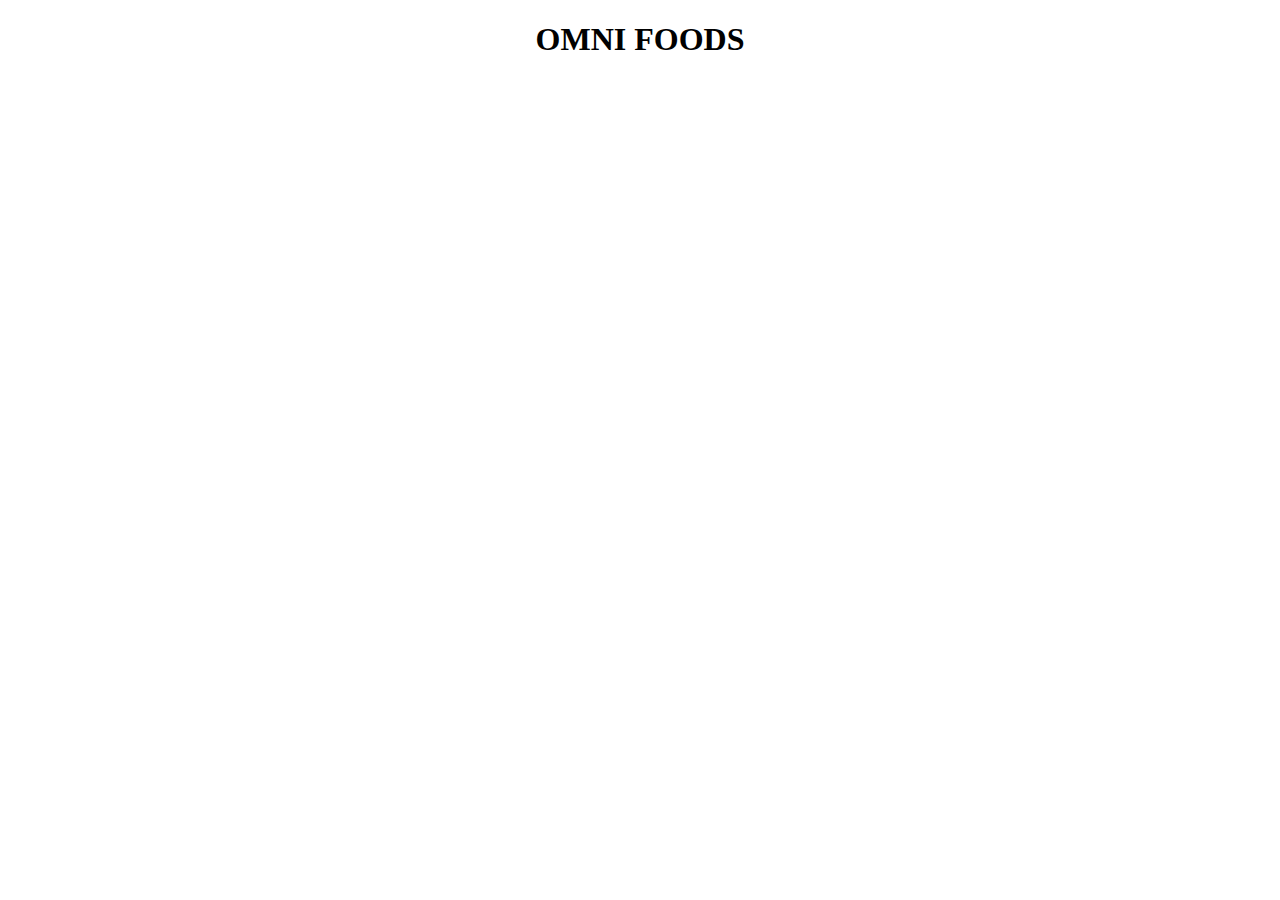
==== Omni Food Project/index.html @ e52f9934 "dashboard page changes" ====
<!DOCTYPE html>
<html lang="en">
<head>
    <meta charset="UTF-8">
    <meta name="viewport" content="width=device-width, initial-scale=1.0">
    <title>Document</title>
</head>
<body>
    <h1><center>OMNI FOODS</center></h1> 
</body>
</html>
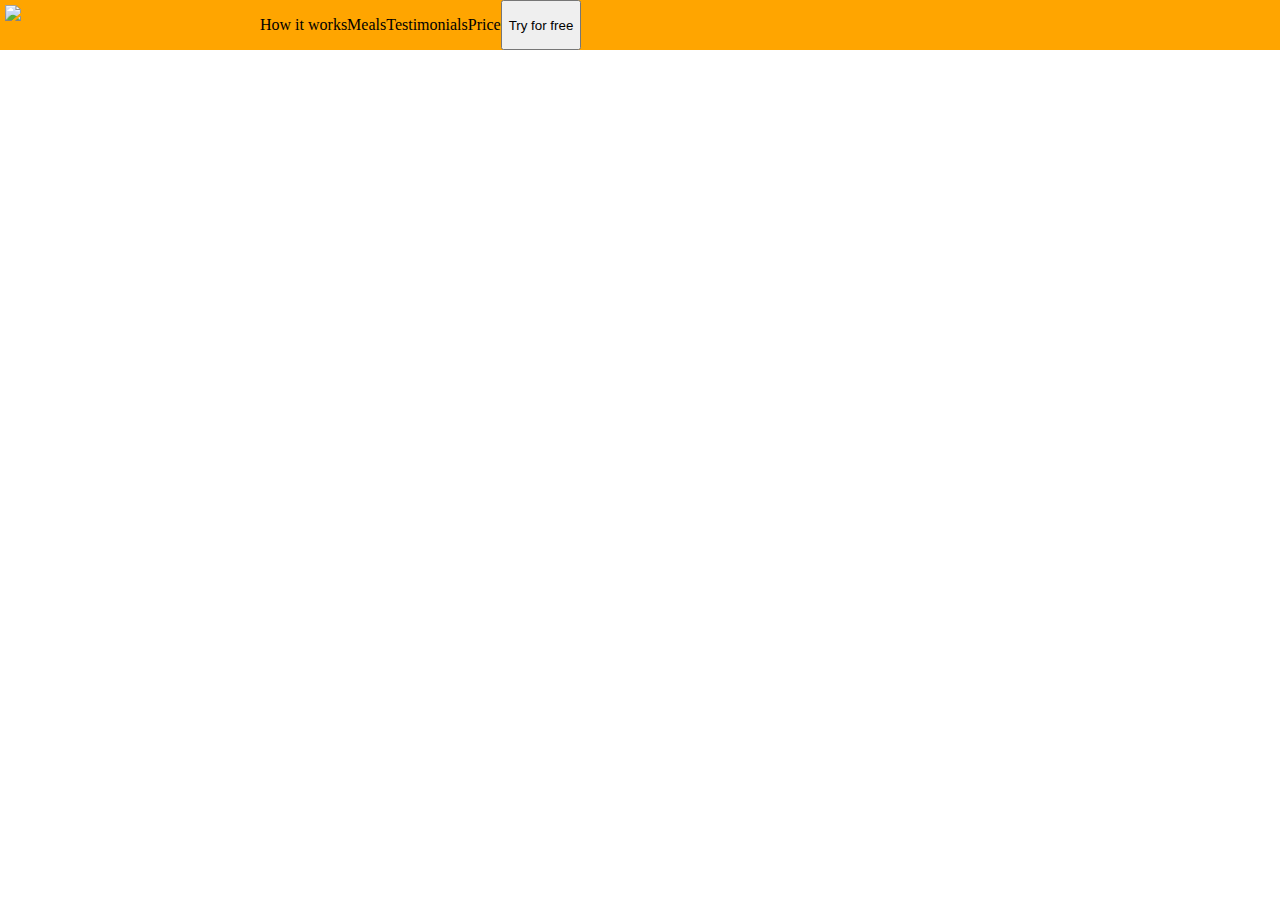
==== commit 658cf9cc: "Dashboard page navigation" ====
--- a/Omni Food Project/index.html
+++ b/Omni Food Project/index.html
@@ -4,8 +4,17 @@
     <meta charset="UTF-8">
     <meta name="viewport" content="width=device-width, initial-scale=1.0">
     <title>Document</title>
+    <link rel="stylesheet" href="index.css">
 </head>
-<body>
-    <h1><center>OMNI FOODS</center></h1> 
+<body> 
+    <div class="page-header">
+        <img src="https://omnifood.dev/img/omnifood-logo.png" class="header-logo">
+        <p>How it works</p>
+        <p>Meals</p>
+        <p>Testimonials</p>
+        <p>Price</p>
+        <button>Try for free</button>
+    </div>
+    
 </body>
 </html>--- a/Omni Food Project/index.css
+++ b/Omni Food Project/index.css
@@ -0,0 +1,16 @@
+body {
+    margin: 0;
+}
+
+.page-header {
+    background-color: orange;
+    margin: 0;
+    display: flex;
+}
+
+
+.header-logo {
+    width: 250px;
+    margin: 5px;
+}
+
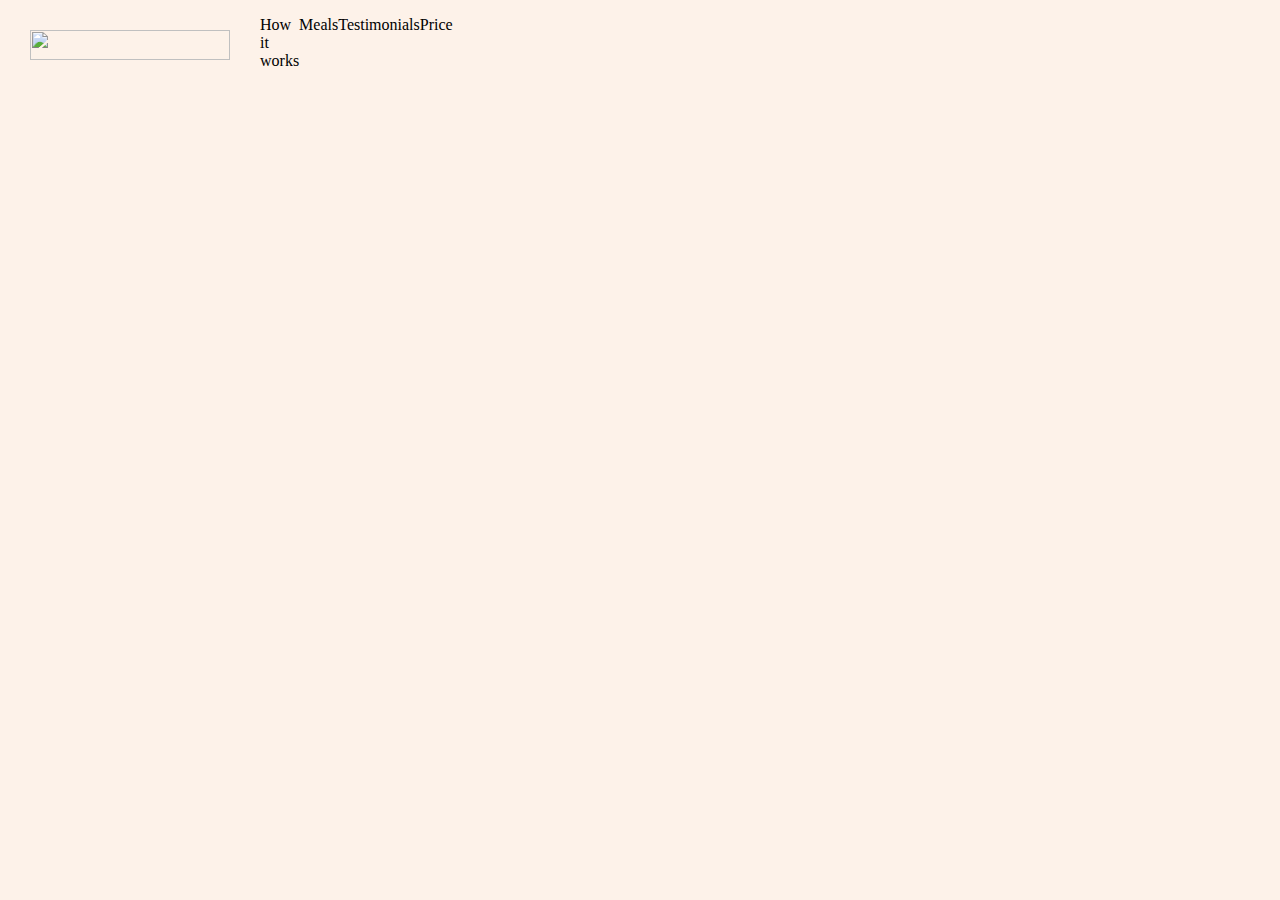
==== commit 7ef0cbe1: "Header changes" ====
--- a/Omni Food Project/index.html
+++ b/Omni Food Project/index.html
@@ -3,7 +3,7 @@
 <head>
     <meta charset="UTF-8">
     <meta name="viewport" content="width=device-width, initial-scale=1.0">
-    <title>Document</title>
+    <title>Omni Food</title>
     <link rel="stylesheet" href="index.css">
 </head>
 <body> 
@@ -13,7 +13,7 @@
         <p>Meals</p>
         <p>Testimonials</p>
         <p>Price</p>
-        <button>Try for free</button>
+        <button class="try-button">Try for free</button>
     </div>
     
 </body>
--- a/Omni Food Project/index.css
+++ b/Omni Food Project/index.css
@@ -1,16 +1,31 @@
 body {
     margin: 0;
+    background-color: #fdf2e9;
 }
 
 .page-header {
-    background-color: orange;
     margin: 0;
     display: flex;
+    flex-direction: ;
+
 }
 
 
 .header-logo {
-    width: 250px;
-    margin: 5px;
+    width: 200px;
+    height: 30px;
+    margin: 30px;
 }
 
+.try-button {
+    background-color: #e67e22;
+    color: white;
+    width: 100px;
+    height: 50px;
+    border: none;
+    border-radius: 10px;
+    margin-top: 20px;
+    margin-left: 900px;
+    
+}
+
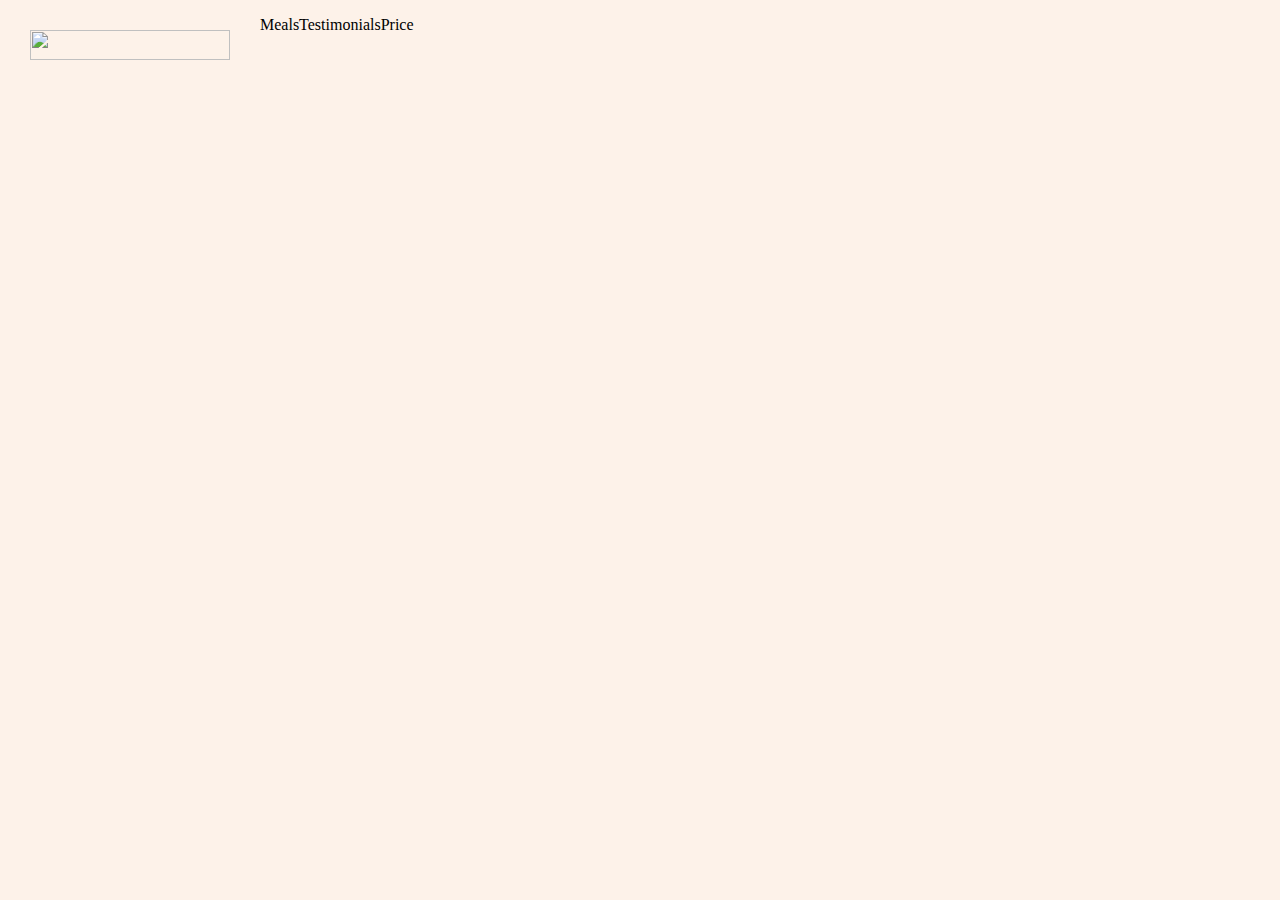
==== commit 775bd732: "Header modifications" ====
--- a/Omni Food Project/index.html
+++ b/Omni Food Project/index.html
@@ -9,7 +9,7 @@
 <body> 
     <div class="page-header">
         <img src="https://omnifood.dev/img/omnifood-logo.png" class="header-logo">
-        <p>How it works</p>
+        <!-- <p>How it works</p> -->
         <p>Meals</p>
         <p>Testimonials</p>
         <p>Price</p>
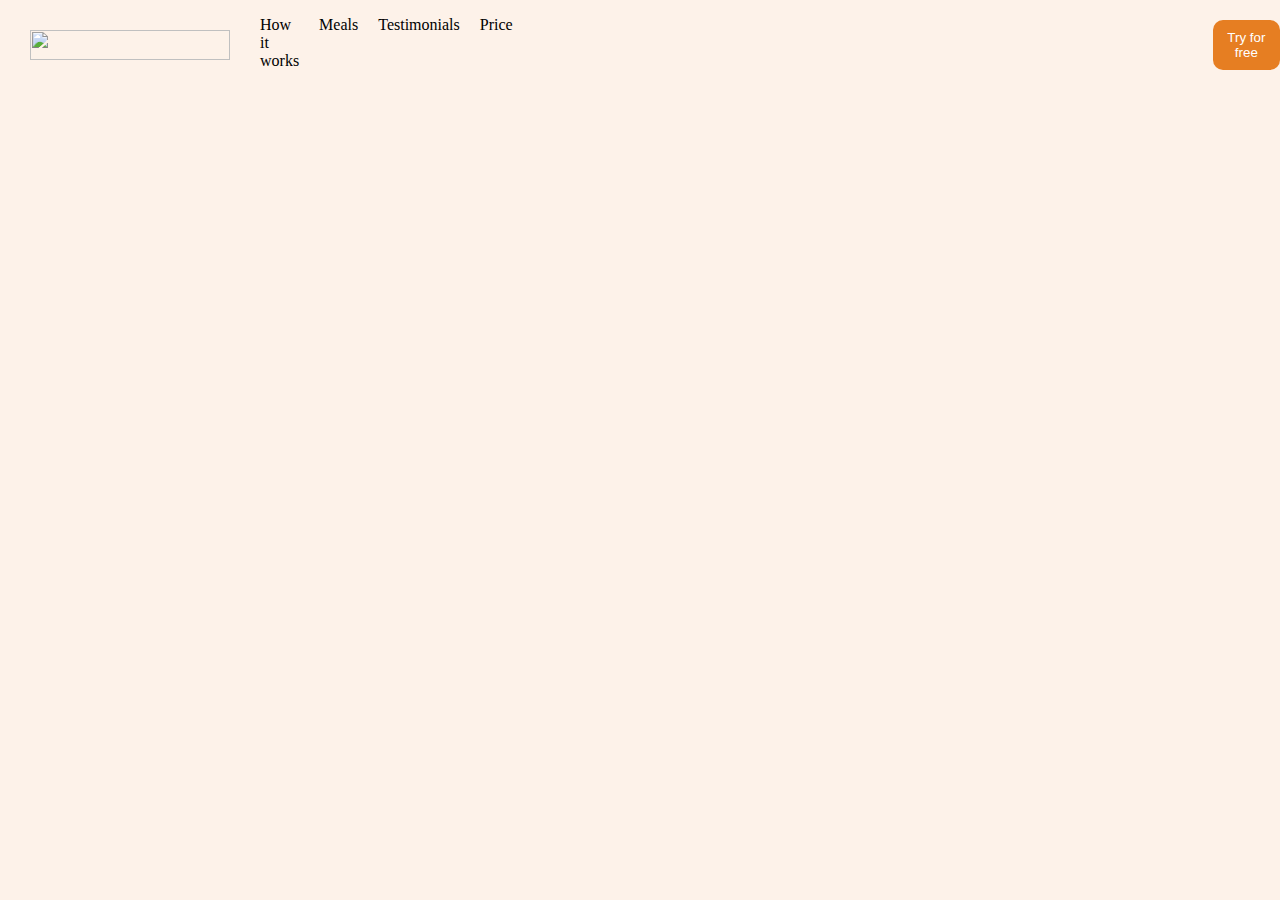
==== commit 4bfb096e: "header bar" ====
--- a/Omni Food Project/index.html
+++ b/Omni Food Project/index.html
@@ -9,10 +9,13 @@
 <body> 
     <div class="page-header">
         <img src="https://omnifood.dev/img/omnifood-logo.png" class="header-logo">
-        <!-- <p>How it works</p> -->
-        <p>Meals</p>
-        <p>Testimonials</p>
-        <p>Price</p>
+        <div class="header-titles">
+            <p>How it works</p>
+            <p>Meals</p>
+            <p>Testimonials</p>
+            <p>Price</p>
+        </div>
+        
         <button class="try-button">Try for free</button>
     </div>
     
--- a/Omni Food Project/index.css
+++ b/Omni Food Project/index.css
@@ -25,7 +25,11 @@
     border: none;
     border-radius: 10px;
     margin-top: 20px;
-    margin-left: 900px;
-    
+    margin-left: 700px;
 }
 
+.header-titles {
+    display: flex;
+    gap: 20px;
+}
+
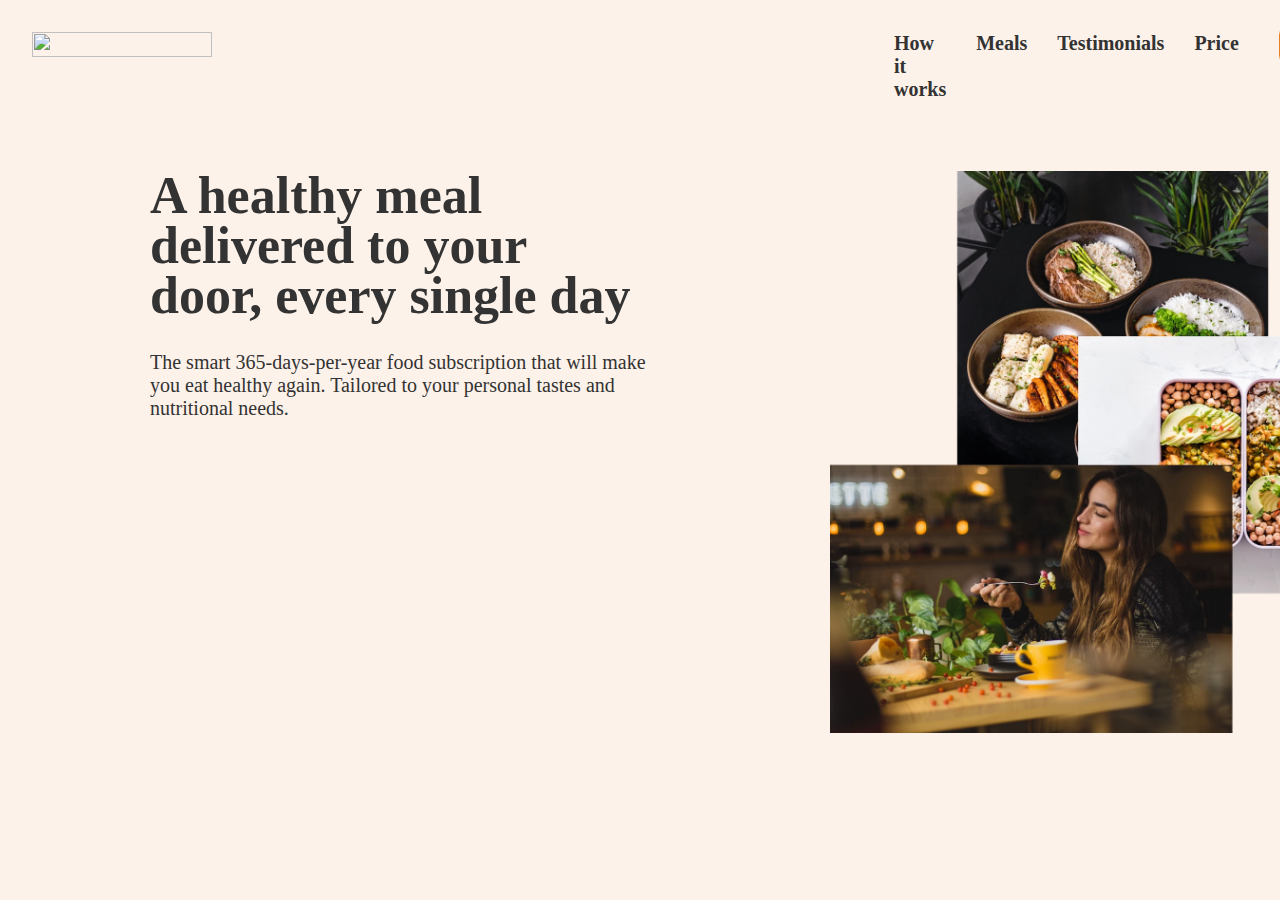
==== commit 10f7645d: "hero section changes" ====
--- a/Omni Food Project/index.html
+++ b/Omni Food Project/index.html
@@ -18,6 +18,14 @@
         
         <button class="try-button">Try for free</button>
     </div>
+    <div class="first-slider-section">
+        <div>
+            <div class="first-slider-section-heading">A healthy meal delivered to your door, every single day</div>
+            <div class="first-slider-section-body">The smart 365-days-per-year food subscription that will make you eat healthy again. Tailored to your personal tastes and nutritional needs.</div>
+            <!-- <button class="try-button">Started eating well</button> -->
+        </div>
+        <img src="/Omni Food Project/pics/hero.webp" class="hero-img">
+    </div>  
     
 </body>
 </html>--- a/Omni Food Project/index.css
+++ b/Omni Food Project/index.css
@@ -6,30 +6,68 @@
 .page-header {
     margin: 0;
     display: flex;
-    flex-direction: ;
-
+    flex-direction:row;
 }
 
 
 .header-logo {
-    width: 200px;
-    height: 30px;
-    margin: 30px;
+    width: 180px;
+    height: 25px;
+    margin: 32px;
 }
 
 .try-button {
     background-color: #e67e22;
     color: white;
-    width: 100px;
-    height: 50px;
+    width: 150px;
+    height: 40px;
     border: none;
     border-radius: 10px;
-    margin-top: 20px;
-    margin-left: 700px;
+    margin-top: 25px;
+    margin-left: 40px;
+    font-family: calibri;
+    font-weight:bold;
+    font-size: 20px;
 }
 
 .header-titles {
+    margin-top: 12px;
+    margin-left: 650px;
     display: flex;
-    gap: 20px;
+    gap: 30px;
+    font-family: calibri;
+    font-weight:bold;
+    font-size: 20px;
+    color: #333333;
 }
 
+.first-slider-section {
+    margin-left: 150px;
+    margin-top: 50px;
+    display: flex;
+}
+
+.first-slider-section-heading{
+    font-family: calibri;
+    font-weight:bold;
+    font-size: 52px;
+    width: 500px;
+    color: #333333;
+    line-height: 50px;
+    margin-bottom: 30px;
+}
+
+.first-slider-section-body {
+    font-family: calibri;
+    /* font-weight:bold; */
+    font-size: 20px;
+    width: 500px;
+    color: #333333;
+}
+
+.hero-img{
+    width: 570px;
+    margin-left: 180px;
+
+}
+
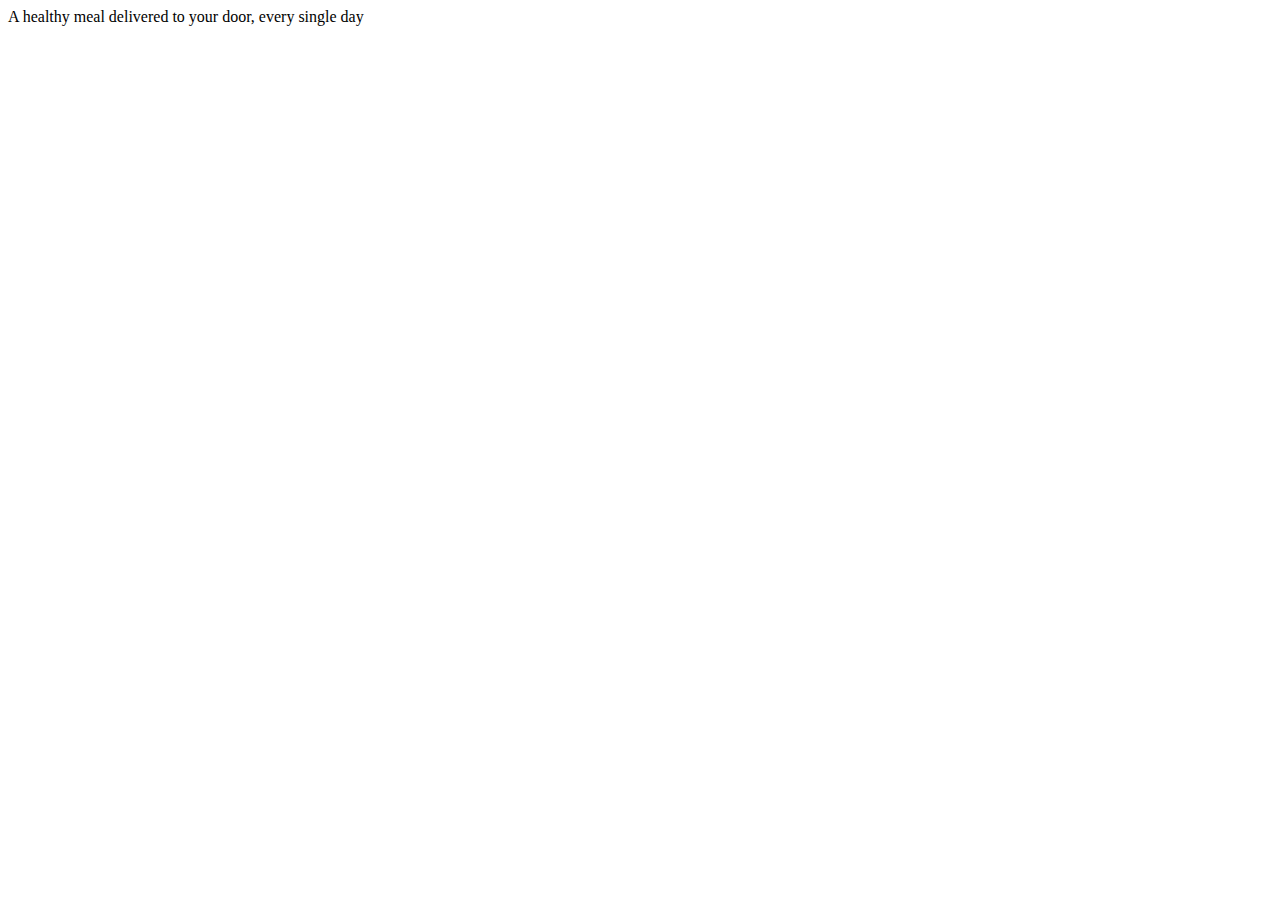
==== commit dbaf3e29: "index file addition" ====
--- a/Omni Food Project/index.html
+++ b/Omni Food Project/index.html
@@ -3,29 +3,10 @@
 <head>
     <meta charset="UTF-8">
     <meta name="viewport" content="width=device-width, initial-scale=1.0">
-    <title>Omni Food</title>
-    <link rel="stylesheet" href="index.css">
+    <link rel="stylesheet" href="css/style.css">
+    <title>Omnifood</title>
 </head>
-<body> 
-    <div class="page-header">
-        <img src="https://omnifood.dev/img/omnifood-logo.png" class="header-logo">
-        <div class="header-titles">
-            <p>How it works</p>
-            <p>Meals</p>
-            <p>Testimonials</p>
-            <p>Price</p>
-        </div>
-        
-        <button class="try-button">Try for free</button>
-    </div>
-    <div class="first-slider-section">
-        <div>
-            <div class="first-slider-section-heading">A healthy meal delivered to your door, every single day</div>
-            <div class="first-slider-section-body">The smart 365-days-per-year food subscription that will make you eat healthy again. Tailored to your personal tastes and nutritional needs.</div>
-            <!-- <button class="try-button">Started eating well</button> -->
-        </div>
-        <img src="/Omni Food Project/pics/hero.webp" class="hero-img">
-    </div>  
-    
+<body>
+    <hi>A healthy meal delivered to your door, every single day</hi>
 </body>
 </html>